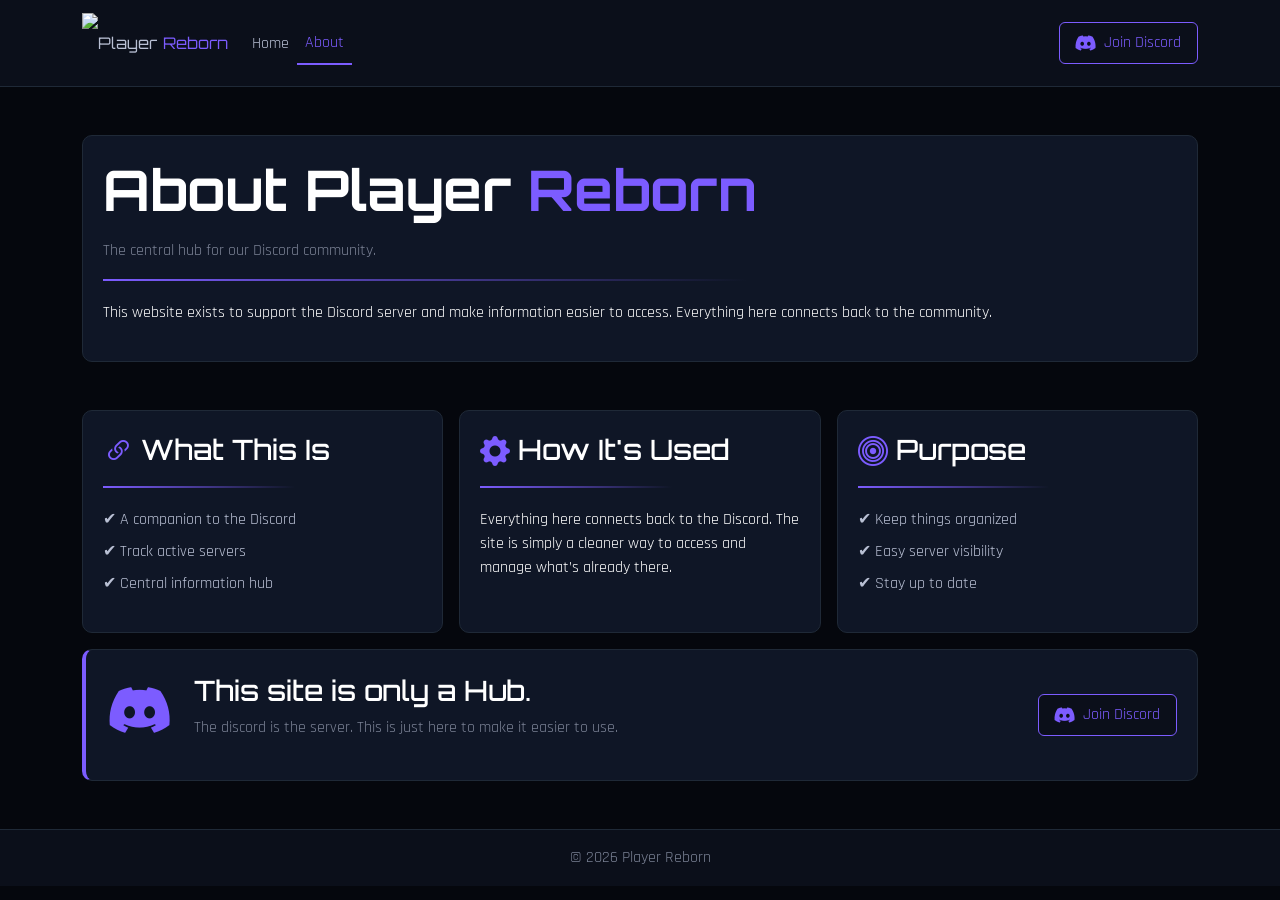
==== about.html @ 0e2b59da "Added blank space on the sides of the pages for readability" ====
<!DOCTYPE html>
<html lang="en">

<head>
    <meta charset="utf-8">
    <title>Player Reborn – About</title>
    <meta name="viewport" content="width=device-width, initial-scale=1">

    <!-- Bootstrap -->
    <link href="https://cdn.jsdelivr.net/npm/bootstrap@5.3.8/dist/css/bootstrap.min.css" rel="stylesheet">
    <link rel="stylesheet" href="https://cdn.jsdelivr.net/npm/bootstrap-icons@1.11.3/font/bootstrap-icons.css">

    <!-- CSS -->
    <link rel="stylesheet" href="css/styles.css">

    <!-- Fonts -->
    <link
        href="https://fonts.googleapis.com/css2?family=Orbitron:wght@400..900&family=Rajdhani:wght@300;400;500;600;700&display=swap"
        rel="stylesheet">
</head>

<body>

    <!-- NAVBAR -->
    <nav class="navbar navbar-expand-lg ">
        <div class="container">

            <a class="navbar-brand d-flex align-items-center" href="index.html">
                <img src="assets/images/player-reborn/logo.png" height="60">

                <span class="brand-text">
                    Player<span class="highlight">Reborn</span>
                </span>
            </a>

            <button class="navbar-toggler" type="button" data-bs-toggle="collapse" data-bs-target="#nav"
                aria-controls="nav" aria-expanded="false">

                <span class="navbar-toggler-icon"></span>
            </button>

            <div class="collapse navbar-collapse" id="nav">

                <ul class="navbar-nav me-auto">
                    <li class="nav-item">
                        <a href="index.html" class="nav-link">Home</a>
                    </li>

                    <li class="nav-item">
                        <a href="about.html" class="nav-link active">About</a>
                    </li>
                </ul>

                <a href="https://discord.gg/playerreborn" target="_blank" class="btn join-btn">

                    <i class="bi bi-discord icon-discord me-2"></i>
                    Join Discord
                </a>

            </div>
        </div>
    </nav>

    <!-- INTRO -->
    <section class="container py-5">

        <div class="card-box hero-background">

            <h1 class="display-4 fw-bold">
                About Player <span class="highlight">Reborn</span>
            </h1>
            <p class="muted mt-3">
                The central hub for our Discord community.
            </p>
            <div class="divider"></div>
            <p>
                This website exists to support the Discord server and make information easier to access.
                Everything here connects back to the community.
            </p>

        </div>
    </section>

    <!-- GRID -->
    <section class="container mb-5">

        <div class="row g-3">

            <!-- What This Is -->
            <div class="col-md-4">
                <div class="card-box h-100">
                    <div class="d-flex align-items-center mb-2">
                        <i class="bi bi-link-45deg icon me-2"></i>
                        <h3>What This Is</h3>
                    </div>
                    <div class="divider"></div>
                    <ul>
                        <li>✔ A companion to the Discord</li>
                        <li>✔ Track active servers</li>
                        <li>✔ Central information hub</li>
                    </ul>
                </div>
            </div>

            <!-- How It's Used -->
            <div class="col-md-4">
                <div class="card-box h-100">
                    <div class="d-flex align-items-center mb-2">
                        <i class="bi bi-gear-fill icon me-2"></i>
                        <h3>How It's Used</h3>
                    </div>
                    <div class="divider"></div>
                    <p>
                        Everything here connects back to the Discord.
                        The site is simply a cleaner way to access and manage what’s already there.
                    </p>
                </div>
            </div>

            <!-- Purpose -->
            <div class="col-md-4">
                <div class="card-box h-100">
                    <div class="d-flex align-items-center mb-2">
                        <i class="bi bi-bullseye icon me-2"></i>
                        <h3>Purpose</h3>
                    </div>
                    <div class="divider"></div>
                    <ul>
                        <li>✔ Keep things organized</li>
                        <li>✔ Easy server visibility</li>
                        <li>✔ Stay up to date</li>
                    </ul>
                </div>
            </div>

            <!-- Call To Action -->
            <div class="col-12">
                <div class="d-flex justify-content-between align-items-center card-box card-highlight">
                    <div class="d-flex align-items-center">
                        <i class="bi bi-discord icon-discord-large me-4 ms-1"></i>
                        <div>
                            <h3>This site is only a Hub.</h3>
                            <p class="muted">
                                The discord is the server. This is just here to make it easier to use.
                            </p>
                        </div>
                    </div>
                    <a class="btn join-btn" href="https://discord.gg/playerreborn" target="_blank">
                        <i class="bi bi-discord icon-discord me-2"></i>
                        Join Discord
                    </a>
                </div>
            </div>

        </div>
    </section>

    <!-- FOOTER -->
    <footer class="text-center py-3">
        © 2026 Player Reborn
    </footer>

    <!-- Bootstrap JS -->
    <script src="https://cdn.jsdelivr.net/npm/bootstrap@5.3.8/dist/js/bootstrap.bundle.min.js"></script>

</body>

</html>
---- css/styles.css ----
/* ================= ROOT ================= */
:root {
  --bg: #05070d;
  --bg-secondary: #0b0f1a;
  --card: #0f1626;
  --accent: #7c5cff;
  --accent-light: #9b7bff;
  --text: #ffffff;
  --text-muted: #7a8194;
  /* --border: rgba(255, 255, 255, 0.08); */
  --border: #1f2937;
}

/* ================= BACKGROUNDS ================== */
.dark {
  background-color: var(--bg-secondary);
}

.midnight-slate {
  background-color: #1f2937;
}

/* ================= GLOBAL RESET ================= */
html,
body {
  height: 100%;
}

body {
  margin: 0;
  background-color: var(--bg);
  color: var(--text);
  font-family: "Rajdhani", sans-serif;
}

/* Force ALL text to be readable */
h1,
h2,
h3,
h4,
h5,
h6,
p,
li,
span,
a {
  color: inherit;
}

h1,
h2,
h3,
h4,
h5,
h6 {
  color: var(--text);
  font-family: "Orbitron", sans-serif;
}

/* ================= NAVBAR ================= */

.brand-text {
  font-family: "Orbitron", sans-serif;
  font-size: 16px;
  line-height: 1;
  display: flex;
  align-items: center;
}

.brand-text .highlight {
  margin-left: 6px;
}

.brand-text:hover {
  /* color: var(--text); */
}

.navbar-brand {
  text-decoration: none;
}

.navbar-brand:hover {
  color: inherit; /* prevents weird hover on "Player" */
}

.navbar {
  background-color: var(--bg-secondary);
  border-bottom: 1px solid var(--border);
}

.navbar-brand,
.nav-link {
  color: #b9c0d4;
  transition: 0.2s ease;
}

.navbar .nav-link:hover {
  color: var(--accent-light);
}

.nav-link.active {
  color: var(--accent) !important;
  border-bottom: 2px solid var(--accent);
}

.nav-link.active:hover {
  color: var(--accent-light) !important;
}

.navbar-nav {
  align-items: center;
  margin-top: 1.1%;
}

/* Fix Bootstrap toggler icon (it disappears on dark bg otherwise) */
.navbar-toggler {
  border-color: rgba(255, 255, 255, 0.2);
}

.navbar-toggler-icon {
  filter: invert(1);
}

/* ================= ICONS ================== */
.icon {
  font-size: 30px;
  color: var(--accent);
}

.icon-large {
  font-size: 60px;
  color: var(--accent);
}

.icon-discord {
  font-size: 20px;
  color: inherit;
  display: flex;
  align-items: center;
}

.icon-discord-large {
  font-size: 60px;
  color: var(--accent);
}

.view-games {
  font-size: 20px;
}

/* ================= BUTTON ================= */
.join-btn {
  background-color: var(--bg-secondary);
  color: var(--accent);
  border: 1px var(--accent) solid;
  padding: 8px 16px;
  transition: 0.2s ease;
  max-width: auto;
  display: inline-flex;
}

.join-btn:hover {
  background-color: var(--accent);
  box-shadow: 0 0 10px rgba(124, 92, 255, 0.6);
  color: var(--text);
}

/* ================= CARD / BOX ================= */
.card-box {
  background-color: var(--card);
  border: 1px solid var(--border);
  border-radius: 10px;
  padding: 20px;
  transition: 0.2s ease;
}

.card-box:hover {
  border-color: var(--accent);
  transform: translateY(-4px);
}

.card-highlight {
  border-left: 4px solid var(--accent);
}

.card-body {
  background-color: var(--bg-secondary);
  color: var(--text);
}

.card {
  --bs-card-border-color: #1f2937;
}

.card:hover {
  border-color: var(--accent);
  transform: translateY(-4px);
}
/* ================= DIVIDER ================= */
.divider {
  height: 2px;
  width: 60%;
  background: linear-gradient(to right, var(--accent), transparent);
  margin: 10px 0 20px;
}

/* ================= TEXT ================= */
.muted {
  color: var(--text-muted);
}

.highlight {
  color: var(--accent);
}

#online-count {
  color: var(--accent);
  font-family: "Inter";
  font-size: 3rem;
}

#server-count {
  color: var(--accent);
  font-family: "Inter";
  font-size: 3rem;
}
/* ================ HERO ================== */

.hero-background {
  background-image: url("../assets/images/player-reborn/background.png");
}

.hero-title {
  font-size: 2.5rem;
  font-weight: 600;
}

.hero-brand {
  font-size: 3.5rem;
  font-weight: 700;
}

.hero-text {
  max-width: 400px;
}

/* ================= LIST ================= */
ul {
  padding-left: 0;
  list-style: none;
}

li {
  margin-bottom: 8px;
  color: #b9c0d4;
}

/* ============ ONLINE/OFFLINE =========== */
.status-dot {
  height: 10px;
  width: 10px;
  border-radius: 50%;
}

.status-online {
  background-color: #22c55e;
  box-shadow: 0 0 6px #22c55e;
  animation: pulse 1.5s infinite;
}

.status-offline {
  background-color: #6b7280;
}

/* ================= FOOTER ================= */
footer {
  background-color: var(--bg-secondary);
  color: var(--text-muted);
  border-top: 1px solid var(--border);
}

@media (max-width: 500px) {
  .join-btn {
    width: auto;
    display: inline-flex;
    margin-top: 10px;
    margin-bottom: 10px;
  }

  .navbar-collapse {
    align-items: center;
    text-align: center;
  }

  .status-dot {
    padding: 5px;
  }

  .server-tags {
    text-align: center;
  }

  .server-list {
    text-align: center;
  }
}

@keyframes pulse {
  0% {
    box-shadow: 0 0 0 0 rgba(34, 197, 94, 0.7);
  }

  70% {
    box-shadow: 0 0 0 6px rgba(34, 197, 94, 0);
  }

  100% {
    box-shadow: 0 0 0 0 rgba(34, 197, 94, 0);
  }
}
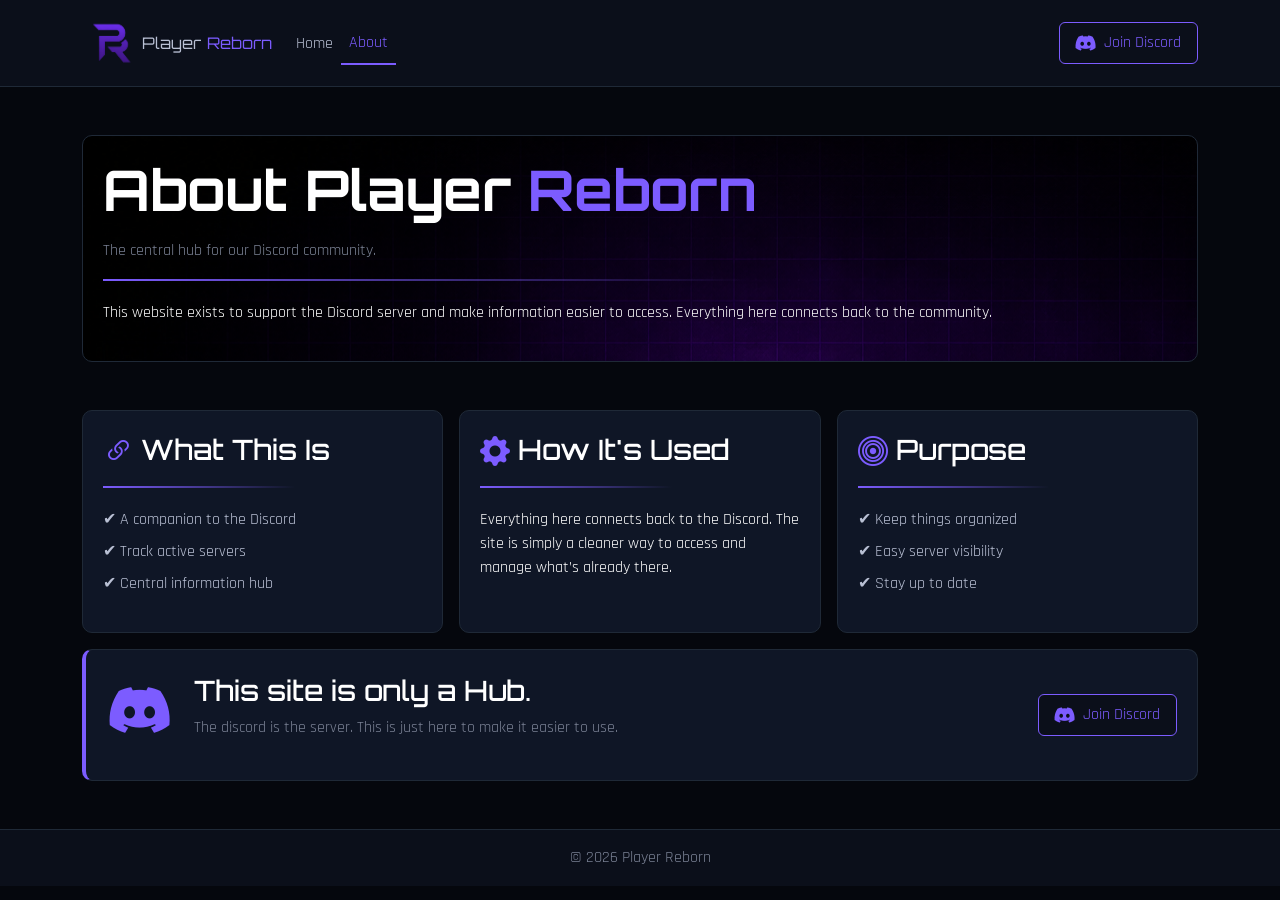
==== commit cb34f81f: "Connect homepage to live backend API" ====
--- a/about.html
+++ b/about.html
@@ -3,7 +3,7 @@
 
 <head>
     <meta charset="utf-8">
-    <title>Player Reborn – About</title>
+    <title>Legendz Reborn – About</title>
     <meta name="viewport" content="width=device-width, initial-scale=1">
 
     <!-- Bootstrap -->
--- a/css/styles.css
+++ b/css/styles.css
@@ -269,7 +269,8 @@
 }
 
 .status-offline {
-  background-color: #6b7280;
+  background-color: #ef4444;
+  box-shadow: 0 0 6px #ef4444;
 }
 
 /* ================= FOOTER ================= */
@@ -279,7 +280,7 @@
   border-top: 1px solid var(--border);
 }
 
-@media (max-width: 500px) {
+@media (max-width: 820px) {
   .join-btn {
     width: auto;
     display: inline-flex;
@@ -303,6 +304,10 @@
   .server-list {
     text-align: center;
   }
+
+  .hero-logo {
+    display: none;
+  }
 }
 
 @keyframes pulse {
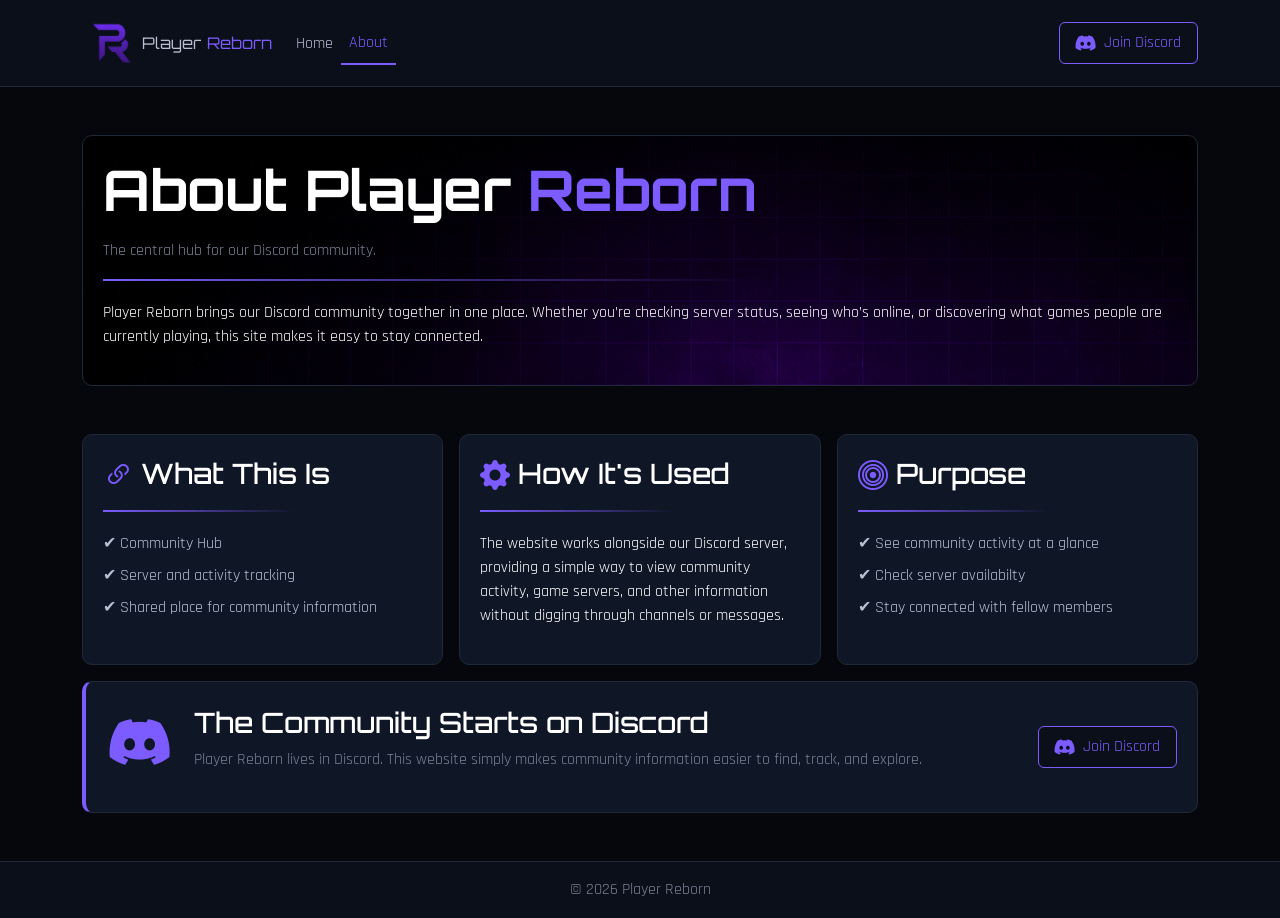
==== commit 8dd11d13: "feat: rewrite About page content and refine page spacing" ====
--- a/about.html
+++ b/about.html
@@ -3,7 +3,7 @@
 
 <head>
     <meta charset="utf-8">
-    <title>Legendz Reborn – About</title>
+    <title>Player Reborn – About</title>
     <meta name="viewport" content="width=device-width, initial-scale=1">
 
     <!-- Bootstrap -->
@@ -12,6 +12,9 @@
 
     <!-- CSS -->
     <link rel="stylesheet" href="css/styles.css">
+
+    <!-- Favicon -->
+	<link rel="icon" type="image/png" href="assets/images/player-reborn/logo.png">
 
     <!-- Fonts -->
     <link
@@ -74,8 +77,9 @@
             </p>
             <div class="divider"></div>
             <p>
-                This website exists to support the Discord server and make information easier to access.
-                Everything here connects back to the community.
+                Player Reborn brings our Discord community together in one place. Whether you’re checking server status,
+                seeing who’s online, or discovering what games people are currently playing, this site makes it easy to
+                stay connected.
             </p>
 
         </div>
@@ -95,9 +99,9 @@
                     </div>
                     <div class="divider"></div>
                     <ul>
-                        <li>✔ A companion to the Discord</li>
-                        <li>✔ Track active servers</li>
-                        <li>✔ Central information hub</li>
+                        <li>✔ Community Hub</li>
+                        <li>✔ Server and activity tracking</li>
+                        <li>✔ Shared place for community information</li>
                     </ul>
                 </div>
             </div>
@@ -111,8 +115,8 @@
                     </div>
                     <div class="divider"></div>
                     <p>
-                        Everything here connects back to the Discord.
-                        The site is simply a cleaner way to access and manage what’s already there.
+                        The website works alongside our Discord server, providing a simple way to view community
+                        activity, game servers, and other information without digging through channels or messages.
                     </p>
                 </div>
             </div>
@@ -126,9 +130,9 @@
                     </div>
                     <div class="divider"></div>
                     <ul>
-                        <li>✔ Keep things organized</li>
-                        <li>✔ Easy server visibility</li>
-                        <li>✔ Stay up to date</li>
+                        <li>✔ See community activity at a glance</li>
+                        <li>✔ Check server availabilty</li>
+                        <li>✔ Stay connected with fellow members</li>
                     </ul>
                 </div>
             </div>
@@ -139,9 +143,10 @@
                     <div class="d-flex align-items-center">
                         <i class="bi bi-discord icon-discord-large me-4 ms-1"></i>
                         <div>
-                            <h3>This site is only a Hub.</h3>
+                            <h3>The Community Starts on Discord</h3>
                             <p class="muted">
-                                The discord is the server. This is just here to make it easier to use.
+                                Player Reborn lives in Discord. This website simply makes community information easier
+                                to find, track, and explore.
                             </p>
                         </div>
                     </div>
